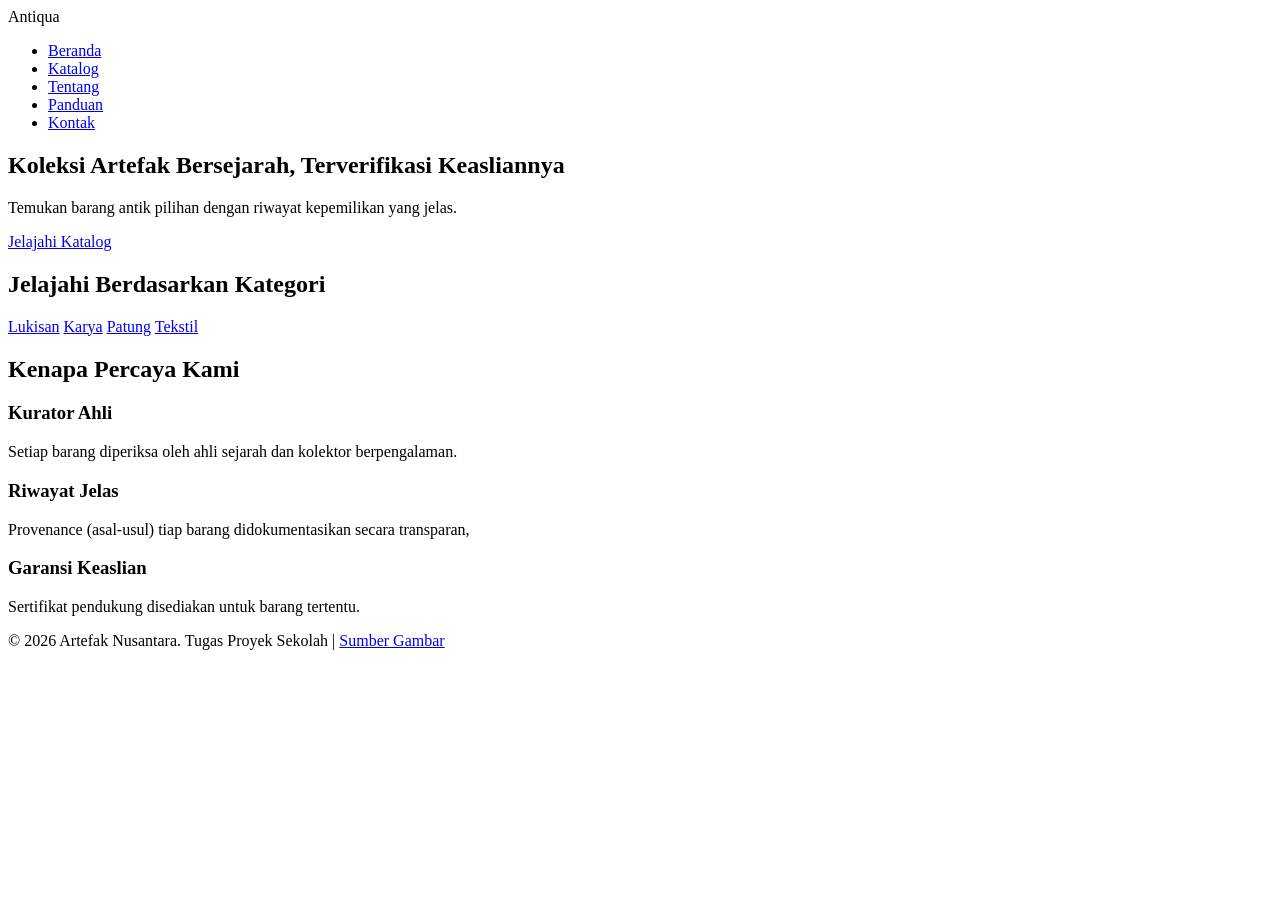
==== index.html @ 81048ef6 "Add files via upload Upload website pertama" ====
<!DOCTYPE html>
<html lang="id">
    <head>
        <meta charset="UTF-8">
        <meta name="viewport" content="width=device-width, initial-scale=1.0">
        <title> Antiqua - Marketplace Barang Antik </title>
        <link rel="stylesheet" href="css/style.css">
    </head>
    <body>

        <header class="navbar">
            <div class="logo">Antiqua</div>
            <nav>
            <ul>
                <li><a href="index.html">Beranda</a></li>
                <li><a href="katalog.html">Katalog</a></li>
                <li><a href="tentang.html">Tentang</a></li>
                <li><a href="panduan.html">Panduan</a></li>
                <li><a href="kontak.html">Kontak</a></li>
            </ul>
            </nav>
        </header>

        <section class="hero">
            <div class="hero-content">
                <h1> Koleksi Artefak Bersejarah, Terverifikasi Keasliannya </h1>
                <p> Temukan barang antik pilihan dengan riwayat kepemilikan yang jelas. </p>
                <a href="katalog.html" class="btn-primary"> Jelajahi Katalog </a>
            </div>
        </section>

        <section class="kategori-unggulan">
            <h2> Jelajahi Berdasarkan Kategori </h2>
            <div class="grid-kategori">
                <a href="katalog.html?kategori=Lukisan" class="kategori-card">Lukisan</a>
                <a href="katalog.html?kategori=Karya" class="kategori-card">Karya</a>
                <a href="katalog.html?kategori=Patung" class="kategori-card">Patung</a>
                <a href="katalog.html?kategori=Tekstil" class="kategori-card">Tekstil</a>
            </div>
        </section>

        <section class="kepercayaan">
            <h2> Kenapa Percaya Kami </h2>
            <div class="grid-fitur">
                <div class="fitur-item">
                    <h3> Kurator Ahli </h3>
                    <p> Setiap barang diperiksa oleh ahli sejarah dan kolektor berpengalaman. </p>
                </div>
                <div class="fitur-item">
                    <h3> Riwayat Jelas </h3>
                    <p> Provenance (asal-usul) tiap barang didokumentasikan secara transparan, </p>
                </div>
                <div class="fitur-item">
                    <h3> Garansi Keaslian </h3>
                    <p> Sertifikat pendukung disediakan untuk barang tertentu. </p>
                </div>
            </div>
        </section>

        <footer>
            <p>&copy; 2026 Artefak Nusantara. Tugas Proyek Sekolah | <a href="sumber-gambar.html">Sumber Gambar</a></p>
        </footer>
    </body>
</html>
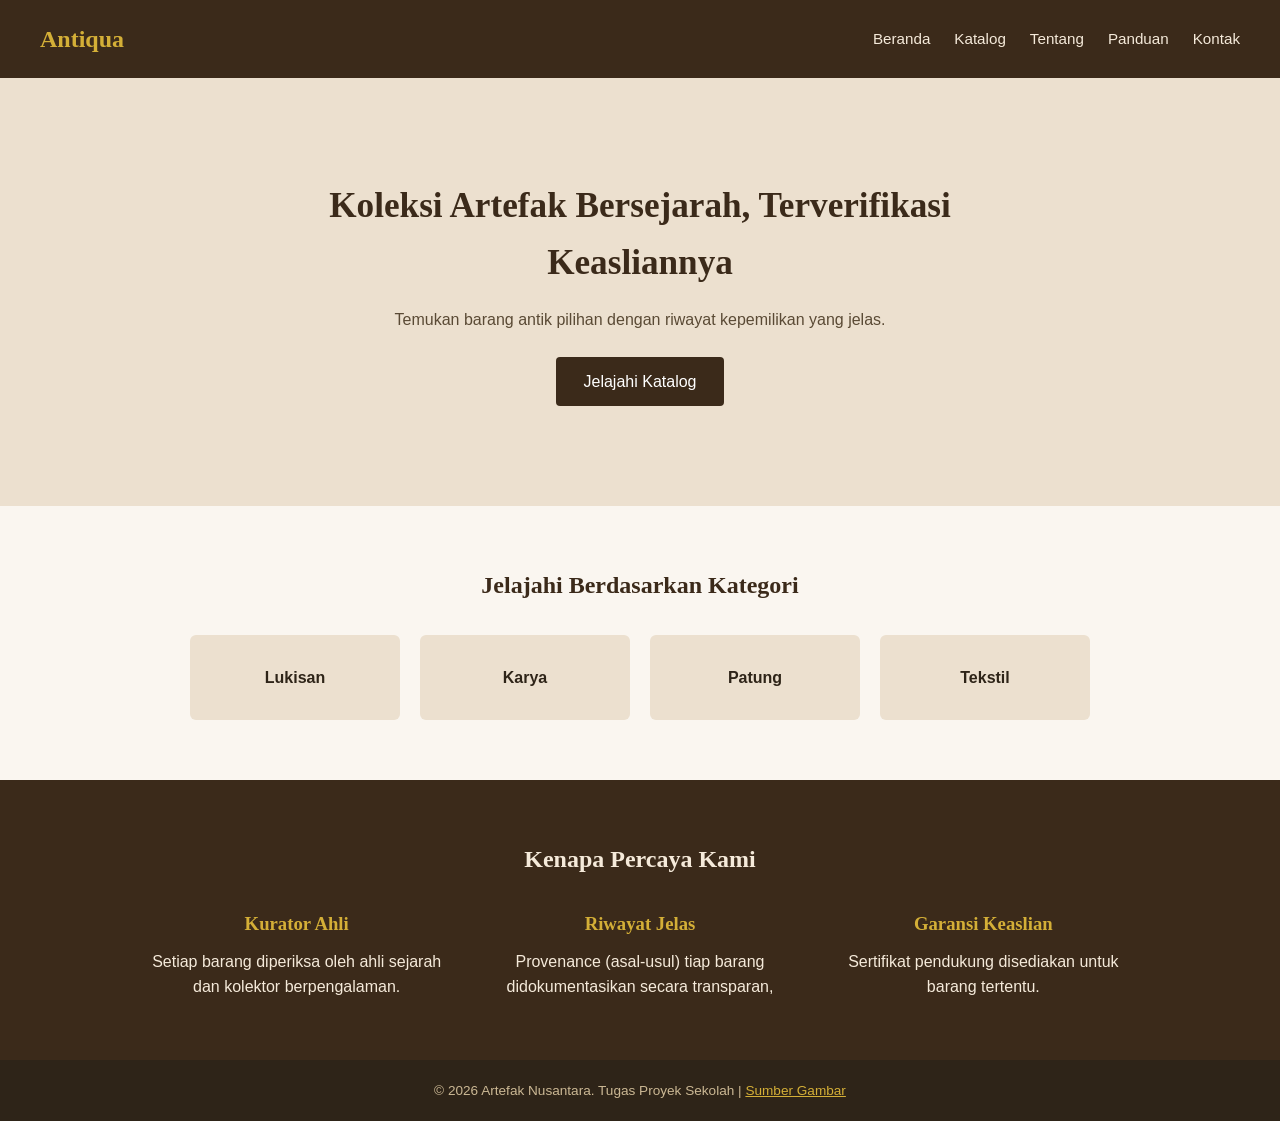
==== commit 26655c53: "Update index.html" ====
--- a/index.html
+++ b/index.html
@@ -4,7 +4,7 @@
         <meta charset="UTF-8">
         <meta name="viewport" content="width=device-width, initial-scale=1.0">
         <title> Antiqua - Marketplace Barang Antik </title>
-        <link rel="stylesheet" href="css/style.css">
+        <link rel="stylesheet" href="style.css">
     </head>
     <body>
 
@@ -61,4 +61,4 @@
             <p>&copy; 2026 Artefak Nusantara. Tugas Proyek Sekolah | <a href="sumber-gambar.html">Sumber Gambar</a></p>
         </footer>
     </body>
-</html>+</html>
--- a/style.css
+++ b/style.css
@@ -0,0 +1,602 @@
+/* RESET & DASAR */
+* {
+    margin: 0;
+    padding: 0;
+    box-sizing: border-box;
+}
+
+body {
+    font-family: 'Segoe UI', Arial, sans-serif;
+    color: #2e2418;
+    background-color: #faf6f0;
+    line-height: 1.6;
+
+    /* sticky footer */
+    min-height: 100vh;
+    display: flex;
+    flex-direction: column;
+}
+
+h1, h2, h3 {
+    font-family: Georgia, 'Times New Roman', serif;
+    color: #3b2a1a
+}
+
+a {
+    text-decoration: none;
+    color: inherit;
+}
+
+/* NAVBAR */
+.navbar {
+    display: flex;
+    justify-content: space-between;
+    align-items: center;
+    padding: 20px 40px;
+    background-color: #3b2a1a;
+    color: #f5eada;
+}
+
+.navbar .logo {
+    font-family: Georgia, serif;
+    font-size: 1.5rem;
+    color: #d4af37;
+    font-weight: bold;
+}
+
+.navbar nav ul {
+    display: flex;
+    list-style: none;
+    gap: 24px;
+}
+
+.navbar nav ul li a {
+    color: #f5eada;
+    font-size: 0.95rem;
+    transition: color 0.3s;
+}
+
+.navbar nav ul li a:hover {
+    color: #d4af37;
+}
+
+/* HERO */
+
+.hero {
+    background-color: #ece0cf;
+    padding: 100px 40px;
+    text-align: center;
+}
+
+.hero-content h1 {
+    font-size: 2.2rem;
+    max-width: 700px;
+    margin: 0 auto 16px;
+}
+
+.hero-content p {
+    margin-bottom: 24px;
+    color: #5a4a35;
+}
+
+.btn-primary {
+    display: inline-block;
+    background-color: #3b2a1a;
+    color: #fff;
+    padding: 12px 28px;
+    border-radius: 4px;
+    transition: background-color 0.3s;
+}
+
+.btn-primary:hover {
+    background-color: #d4af37;
+    color: #3b2a1a
+}
+
+/* KATEGORI UNGGULAN */
+
+.kategori-unggulan {
+    padding: 60px 40px;
+    text-align: center;
+}
+
+.kategori-unggulan h2 {
+    margin-bottom: 30px;
+}
+
+.grid-kategori {
+    display: grid;
+    grid-template-columns: repeat(auto-fit, minmax(180px, 1fr));
+    gap: 20px;
+    max-width: 900px;
+    margin: 0 auto;
+}
+
+.kategori-card {
+    background-color: #ece0cf;
+    padding: 30px 20px;
+    border-radius: 6px;
+    font-weight: bold;
+    cursor: pointer;
+    transition: transform 0.3s, background-color 0.3s;
+}
+
+.kategori-card:hover {
+    transform: translateY(-4px);
+    background-color: #d4af37;
+    color: #3b2a1a;
+}
+
+/* KEPERCAYAAN */
+
+.kepercayaan {
+    background-color: #3b2a1a;
+    color: #f5eada;
+    padding: 60px 40px;
+    text-align: center;
+}
+
+.kepercayaan h2 {
+    color: #f5eada;
+    margin-bottom: 30px;
+}
+
+.grid-fitur {
+    display: grid;
+    grid-template-columns: repeat(auto-fit, minmax(220px, 1fr));
+    gap: 30px;
+    max-width: 1000px;
+    margin: 0 auto;
+}
+
+.fitur-item h3 {
+    color: #d4af37;
+    margin-bottom: 10px;
+}
+
+/* FOOTER */
+
+footer {
+    text-align: center;
+    padding: 20px;
+    background-color: #2e2418;
+    color: #cbb894;
+    font-size: 0.85rem;
+}
+
+/* KATALOG HEADER & FILTER */
+.katalog-header {
+  padding: 40px 40px 20px;
+  text-align: center;
+}
+
+.katalog-header h1 {
+  margin-bottom: 24px;
+}
+
+.filter-bar {
+  display: flex;
+  justify-content: center;
+  gap: 16px;
+  flex-wrap: wrap;
+  margin-bottom: 20px;
+}
+
+.filter-bar select,
+.filter-bar input {
+  padding: 10px 14px;
+  border: 1px solid #cbb894;
+  border-radius: 4px;
+  font-size: 0.95rem;
+  background-color: #fff;
+}
+
+.filter-bar input {
+  min-width: 240px;
+}
+
+/* GRID PRODUK */
+.grid-produk {
+  display: grid;
+  grid-template-columns: repeat(auto-fit, minmax(240px, 1fr));
+  gap: 24px;
+  padding: 20px 40px 60px;
+  max-width: 1200px;
+  margin: 0 auto;
+}
+
+.produk-card {
+  background-color: #fff;
+  border: 1px solid #ece0cf;
+  border-radius: 8px;
+  overflow: hidden;
+  transition: transform 0.3s, box-shadow 0.3s;
+}
+
+.produk-card:hover {
+  transform: translateY(-4px);
+  box-shadow: 0 8px 20px rgba(59, 42, 26, 0.15);
+}
+
+.produk-foto {
+  position: relative;
+  width: 100%;
+  height: 200px;
+  background-color: #ece0cf;
+  overflow: hidden;
+}
+
+.produk-foto img {
+  width: 100%;
+  height: 100%;
+  object-fit: cover;
+}
+
+.badge-terjual {
+  position: absolute;
+  top: 10px;
+  right: 10px;
+  background-color: #b33;
+  color: #fff;
+  font-size: 0.75rem;
+  padding: 4px 10px;
+  border-radius: 4px;
+  font-weight: bold;
+}
+
+.produk-info {
+  padding: 16px;
+}
+
+.produk-info h3 {
+  font-size: 1.1rem;
+  margin-bottom: 6px;
+}
+
+.produk-era {
+  font-size: 0.85rem;
+  color: #7a6a52;
+  margin-bottom: 10px;
+}
+
+.produk-harga {
+  font-weight: bold;
+  color: #3b2a1a;
+  margin-bottom: 12px;
+}
+
+.btn-detail {
+  display: inline-block;
+  background-color: #3b2a1a;
+  color: #fff;
+  padding: 8px 16px;
+  border-radius: 4px;
+  font-size: 0.9rem;
+  transition: background-color 0.3s;
+}
+
+.btn-detail:hover {
+  background-color: #d4af37;
+  color: #3b2a1a;
+}
+
+/* ===== DETAIL ARTEFAK ===== */
+.detail-container {
+  padding: 40px;
+  max-width: 1100px;
+  margin: 0 auto;
+}
+
+.detail-grid {
+  display: grid;
+  grid-template-columns: 1fr 1fr;
+  gap: 40px;
+}
+
+/* --- Galeri --- */
+.detail-galeri .foto-utama {
+  width: 100%;
+  height: 400px;
+  object-fit: cover;
+  border-radius: 8px;
+  background-color: #ece0cf;
+}
+
+.thumbnail-list {
+  display: flex;
+  gap: 10px;
+  margin-top: 12px;
+}
+
+.thumbnail {
+  width: 70px;
+  height: 70px;
+  object-fit: cover;
+  border-radius: 4px;
+  cursor: pointer;
+  border: 2px solid transparent;
+  transition: border-color 0.3s;
+}
+
+.thumbnail:hover {
+  border-color: #d4af37;
+}
+
+/* --- Info --- */
+.detail-info h1 {
+  font-size: 1.8rem;
+  margin: 10px 0 6px;
+}
+
+.detail-meta {
+  color: #7a6a52;
+  margin-bottom: 10px;
+}
+
+.detail-harga {
+  font-size: 1.4rem;
+  font-weight: bold;
+  color: #3b2a1a;
+  margin-bottom: 24px;
+}
+
+.detail-section {
+  margin-bottom: 20px;
+}
+
+.detail-section h3 {
+  font-size: 1rem;
+  color: #3b2a1a;
+  margin-bottom: 6px;
+}
+
+.detail-section p {
+  color: #4a3b28;
+}
+
+.provenance-box {
+  background-color: #fdf8ef;
+  border-left: 4px solid #d4af37;
+  padding: 16px;
+  border-radius: 4px;
+}
+
+/* --- Responsif: stack di layar kecil --- */
+@media (max-width: 768px) {
+  .detail-grid {
+    grid-template-columns: 1fr;
+  }
+}
+
+/* ===== HALAMAN STATIS (Tentang & Kontak) ===== */
+.halaman-statis {
+  padding: 60px 40px;
+  max-width: 1000px;
+  margin: 0 auto;
+}
+
+.halaman-statis h1 {
+  margin-bottom: 30px;
+  text-align: center;
+}
+
+/* --- Tentang --- */
+.konten-tentang {
+  display: flex;
+  gap: 30px;
+  align-items: flex-start;
+  margin-bottom: 50px;
+}
+
+.foto-profil {
+  width: 220px;
+  height: 220px;
+  object-fit: cover;
+  border-radius: 8px;
+  flex-shrink: 0;
+}
+
+.konten-tentang h2 {
+  margin-bottom: 4px;
+}
+
+.jabatan {
+  color: #d4af37;
+  font-weight: bold;
+  margin-bottom: 14px;
+}
+
+.konten-tentang p {
+  margin-bottom: 12px;
+}
+
+.misi-visi {
+  display: grid;
+  grid-template-columns: repeat(auto-fit, minmax(200px, 1fr));
+  gap: 20px;
+}
+
+.misi-visi-item {
+  background-color: #ece0cf;
+  padding: 24px;
+  border-radius: 8px;
+  text-align: center;
+}
+
+.misi-visi-item h3 {
+  margin-bottom: 8px;
+}
+
+/* --- Kontak --- */
+.kontak-grid {
+  display: grid;
+  grid-template-columns: 1fr 1fr;
+  gap: 40px;
+  margin-top: 30px;
+}
+
+.form-kontak {
+  display: flex;
+  flex-direction: column;
+}
+
+.form-kontak label {
+  margin-top: 12px;
+  margin-bottom: 4px;
+  font-weight: bold;
+  font-size: 0.9rem;
+}
+
+.form-kontak input,
+.form-kontak textarea {
+  padding: 10px 12px;
+  border: 1px solid #cbb894;
+  border-radius: 4px;
+  font-family: inherit;
+  font-size: 0.95rem;
+}
+
+.form-kontak button {
+  margin-top: 20px;
+  border: none;
+  cursor: pointer;
+  align-self: flex-start;
+}
+
+.info-kontak {
+  background-color: #3b2a1a;
+  color: #f5eada;
+  padding: 30px;
+  border-radius: 8px;
+  height: fit-content;
+}
+
+.info-kontak h3 {
+  color: #d4af37;
+  margin-bottom: 14px;
+}
+
+.info-kontak p {
+  margin-bottom: 8px;
+}
+
+/* --- Responsif --- */
+@media (max-width: 768px) {
+  .konten-tentang,
+  .kontak-grid {
+    grid-template-columns: 1fr;
+    flex-direction: column;
+  }
+}
+
+/* ===== PANDUAN KOLEKTOR ===== */
+.panduan-intro {
+  text-align: center;
+  color: #5a4a35;
+  margin-bottom: 30px;
+}
+
+.daftar-panduan {
+  display: flex;
+  flex-direction: column;
+  gap: 14px;
+}
+
+.artikel-panduan {
+  background-color: #fff;
+  border: 1px solid #ece0cf;
+  border-left: 4px solid #d4af37;
+  border-radius: 6px;
+  padding: 16px 20px;
+}
+
+.artikel-panduan summary {
+  cursor: pointer;
+  font-family: Georgia, serif;
+  font-size: 1.1rem;
+  font-weight: bold;
+  color: #3b2a1a;
+}
+
+.artikel-panduan summary:hover {
+  color: #b8932a;
+}
+
+.artikel-isi {
+  margin-top: 14px;
+  color: #4a3b28;
+}
+
+.artikel-isi ul {
+  margin: 10px 0 0 20px;
+}
+
+.artikel-isi li {
+  margin-bottom: 6px;
+}
+
+/* ===== LINK FOOTER ===== */
+footer a {
+  color: #d4af37;
+  text-decoration: underline;
+}
+
+footer a:hover {
+  color: #f5eada;
+}
+
+/* ===== SUMBER GAMBAR ===== */
+.tabel-wrapper {
+  overflow-x: auto;
+}
+
+.tabel-sumber {
+  width: 100%;
+  border-collapse: collapse;
+  background-color: #fff;
+  font-size: 0.95rem;
+}
+
+.tabel-sumber th,
+.tabel-sumber td {
+  padding: 12px 14px;
+  text-align: left;
+  border-bottom: 1px solid #ece0cf;
+}
+
+.tabel-sumber th {
+  background-color: #3b2a1a;
+  color: #f5eada;
+  font-family: Georgia, serif;
+}
+
+.tabel-sumber tbody tr:hover {
+  background-color: #fdf8ef;
+}
+
+.tabel-sumber a {
+  color: #8a6d1d;
+  text-decoration: underline;
+}
+
+.catatan-sumber {
+  margin-top: 24px;
+  font-size: 0.9rem;
+  color: #7a6a52;
+  font-style: italic;
+  text-align: center;
+}
+
+/* ===== STICKY FOOTER ===== */
+footer {
+  margin-top: auto;
+}
+
+.halaman-statis,
+.grid-produk,
+.detail-container,
+.kategori-unggulan,
+.kepercayaan,
+.katalog-header {
+  width: 100%;
+}
